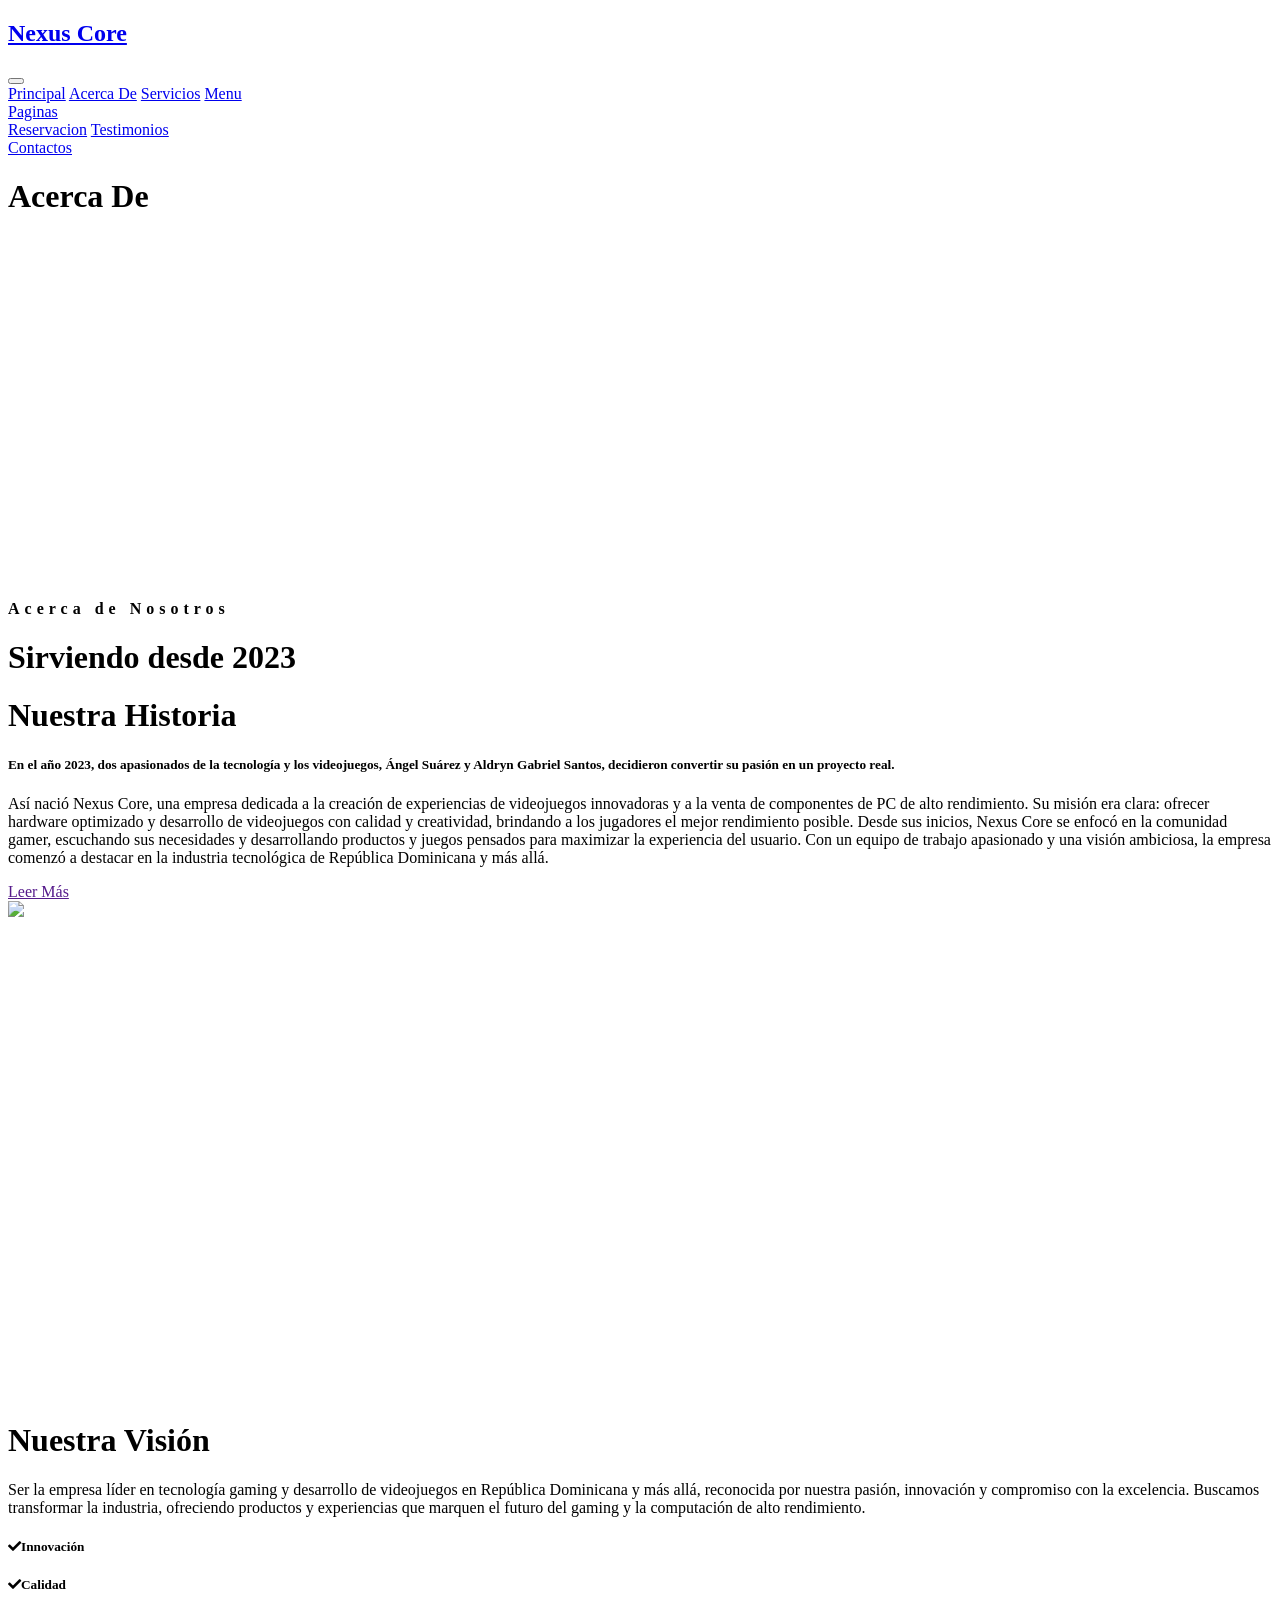
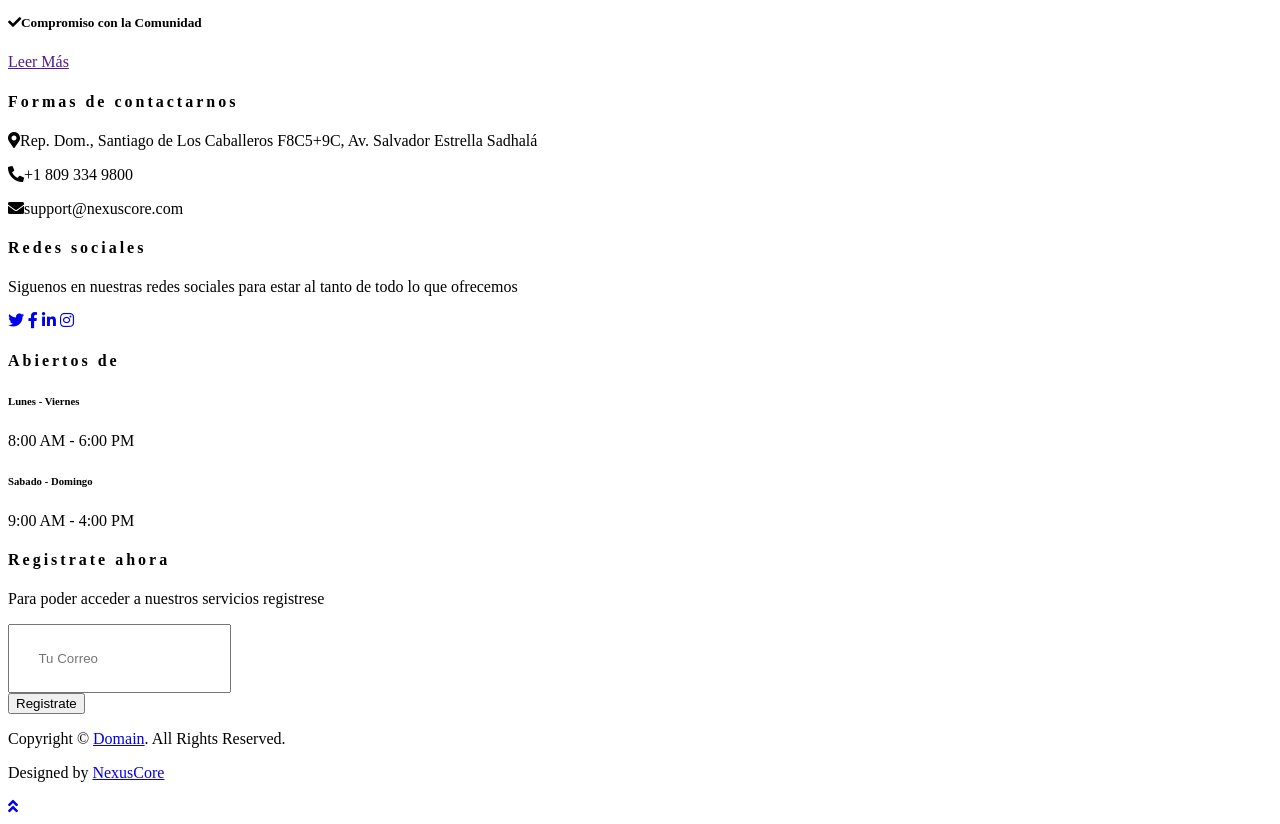
==== about.html @ c9ce325b "Add files via upload" ====
<!DOCTYPE html>
<html lang="en">

<head>
    <meta charset="utf-8">
    <title>Nexus Core</title>
    <meta content="width=device-width, initial-scale=1.0" name="viewport">
    <meta content="Free Website Template" name="keywords">
    <meta content="Free Website Template" name="description">

    <!-- Favicon -->
    <link href="img/favicon.ico" rel="icon">

    <!-- Google Font -->
    <link rel="preconnect" href="https://fonts.gstatic.com">
    <link href="https://fonts.googleapis.com/css2?family=Montserrat:wght@200;400&family=Roboto:wght@400;500;700&display=swap" rel="stylesheet"> 

    <!-- Font Awesome -->
    <link href="https://cdnjs.cloudflare.com/ajax/libs/font-awesome/5.10.0/css/all.min.css" rel="stylesheet">

    <!-- Libraries Stylesheet -->
    <link href="lib/owlcarousel/assets/owl.carousel.min.css" rel="stylesheet">
    <link href="lib/tempusdominus/css/tempusdominus-bootstrap-4.min.css" rel="stylesheet" />

    <!-- Customized Bootstrap Stylesheet -->
    <link href="css/style.min.css" rel="stylesheet">
</head>

<body>
    <!-- Navbar Start -->
    <div class="container-fluid p-0 nav-bar">
        <nav class="navbar navbar-expand-lg bg-none navbar-dark py-3">
            <a href="index.html" class="navbar-brand px-lg-4 m-0">
                <h1 class="m-0 display-4 text-uppercase text-white">Nexus Core</h1>
            </a>
            <button type="button" class="navbar-toggler" data-toggle="collapse" data-target="#navbarCollapse">
                <span class="navbar-toggler-icon"></span>
            </button>
            <div class="collapse navbar-collapse justify-content-between" id="navbarCollapse">
                <div class="navbar-nav ml-auto p-4">
                    <a href="index.html" class="nav-item nav-link">Principal</a>
                    <a href="about.html" class="nav-item nav-link active">Acerca De</a>
                    <a href="service.html" class="nav-item nav-link">Servicios</a>
                    <a href="menu.html" class="nav-item nav-link">Menu</a>
                    <div class="nav-item dropdown">
                        <a href="#" class="nav-link dropdown-toggle" data-toggle="dropdown">Paginas</a>
                        <div class="dropdown-menu text-capitalize">
                            <a href="reservation.html" class="dropdown-item">Reservacion</a>
                            <a href="testimonial.html" class="dropdown-item">Testimonios</a>
                        </div>
                    </div>
                    <a href="contact.html" class="nav-item nav-link">Contactos</a>
                </div>
            </div>
        </nav>
    </div>
    <!-- Navbar End -->


    <!-- Page Header Start -->
    <div class="container-fluid page-header mb-5 position-relative overlay-bottom">
        <div class="d-flex flex-column align-items-center justify-content-center pt-0 pt-lg-5" style="min-height: 400px">
            <h1 class="display-4 mb-3 mt-0 mt-lg-5 text-white text-uppercase">Acerca De</h1>
            <div class="d-inline-flex mb-lg-5">
                <p class="m-0 text-white"><a class="text-white" href=""></a></p>
                <p class="m-0 text-white px-2"></p>
                <p class="m-0 text-white"></p>
            </div>
        </div>
    </div>
    <!-- Page Header End -->


    <!-- About Start -->
    <div class="container-fluid py-5">
        <div class="container">
            <div class="section-title">
                <h4 class="text-primary text-uppercase" style="letter-spacing: 5px;">Acerca de Nosotros</h4>
                <h1 class="display-4">Sirviendo desde 2023</h1>
            </div>
            <div class="row">
                <div class="col-lg-4 py-0 py-lg-5">
                    <h1 class="mb-3">Nuestra Historia</h1>
                    <h5 class="mb-3">En el año 2023, dos apasionados de la tecnología y los videojuegos, Ángel Suárez y Aldryn Gabriel Santos, decidieron convertir su pasión en un proyecto real.</h5>
                    <p>Así nació Nexus Core, una empresa dedicada a la creación de experiencias de videojuegos innovadoras y a la venta de componentes de PC de alto rendimiento. Su misión era clara: ofrecer hardware optimizado y desarrollo de videojuegos con calidad y creatividad, brindando a los jugadores el mejor rendimiento posible. Desde sus inicios, Nexus Core se enfocó en la comunidad gamer, escuchando sus necesidades y desarrollando productos y juegos pensados para maximizar la experiencia del usuario. Con un equipo de trabajo apasionado y una visión ambiciosa, la empresa comenzó a destacar en la industria tecnológica de República Dominicana y más allá.</p>
                    <a href="" class="btn btn-secondary font-weight-bold py-2 px-4 mt-2">Leer Más</a>
                </div>
                <div class="col-lg-4 py-5 py-lg-0" style="min-height: 500px;">
                    <div class="position-relative h-100">
                        <img class="position-absolute w-100 h-80" src="https://warenhouse.cl/wp-content/uploads/2022/06/Diseno-sin-titulo-44.png" style="object-fit: cover;">
                    </div>
                </div>
                <div class="col-lg-4 py-0 py-lg-5">
                    <h1 class="mb-3">Nuestra Visión</h1>
                    <p>Ser la empresa líder en tecnología gaming y desarrollo de videojuegos en República Dominicana y más allá, reconocida por nuestra pasión, innovación y compromiso con la excelencia. Buscamos transformar la industria, ofreciendo productos y experiencias que marquen el futuro del gaming y la computación de alto rendimiento.</p>
                    <h5 class="mb-3"><i class="fa fa-check text-primary mr-3"></i>Innovación</h5>
                    <h5 class="mb-3"><i class="fa fa-check text-primary mr-3"></i>Calidad</h5>
                    <h5 class="mb-3"><i class="fa fa-check text-primary mr-3"></i>Compromiso con la Comunidad
                    </h5>
                    <a href="" class="btn btn-primary font-weight-bold py-2 px-4 mt-2">Leer Más</a>
                </div>
            </div>
        </div>
    </div>
    <!-- About End -->


    <!-- Footer Start -->
    <div class="container-fluid footer text-white mt-5 pt-5 px-0 position-relative overlay-top">
        <div class="row mx-0 pt-5 px-sm-3 px-lg-5 mt-4">
            <div class="col-lg-3 col-md-6 mb-5">
                <h4 class="text-white text-uppercase mb-4" style="letter-spacing: 3px;">Formas de contactarnos</h4>
                <p><i class="fa fa-map-marker-alt mr-2"></i>Rep. Dom., Santiago de Los Caballeros F8C5+9C, Av. Salvador Estrella Sadhalá</p>
                <p><i class="fa fa-phone-alt mr-2"></i>+1 809 334 9800</p>
                <p class="m-0"><i class="fa fa-envelope mr-2"></i>support@nexuscore.com</p>
            </div>
            <div class="col-lg-3 col-md-6 mb-5">
                <h4 class="text-white text-uppercase mb-4" style="letter-spacing: 3px;">Redes sociales</h4>
                <p>Siguenos en nuestras redes sociales para estar al tanto de todo lo que ofrecemos</p>
                <div class="d-flex justify-content-start">
                    <a class="btn btn-lg btn-outline-light btn-lg-square mr-2" href="#"><i class="fab fa-twitter"></i></a>
                    <a class="btn btn-lg btn-outline-light btn-lg-square mr-2" href="#"><i class="fab fa-facebook-f"></i></a>
                    <a class="btn btn-lg btn-outline-light btn-lg-square mr-2" href="#"><i class="fab fa-linkedin-in"></i></a>
                    <a class="btn btn-lg btn-outline-light btn-lg-square" href="#"><i class="fab fa-instagram"></i></a>
                </div>
            </div>
            <div class="col-lg-3 col-md-6 mb-5">
                <h4 class="text-white text-uppercase mb-4" style="letter-spacing: 3px;">Abiertos de</h4>
                <div>
                    <h6 class="text-white text-uppercase">Lunes - Viernes</h6>
                    <p>8:00 AM - 6:00 PM</p>
                    <h6 class="text-white text-uppercase">Sabado - Domingo</h6>
                    <p>9:00 AM - 4:00 PM</p>
                </div>
            </div>
            <div class="col-lg-3 col-md-6 mb-5">
                <h4 class="text-white text-uppercase mb-4" style="letter-spacing: 3px;">Registrate ahora</h4>
                <p>Para poder acceder a nuestros servicios registrese</p>
                <div class="w-100">
                    <div class="input-group">
                        <input type="text" class="form-control border-light" style="padding: 25px;" placeholder=" Tu Correo">
                        <div class="input-group-append">
                            <button class="btn btn-primary font-weight-bold px-3">Registrate</button>
                        </div>
                    </div>
                </div>
            </div>
        </div>
        <div class="container-fluid text-center text-white border-top mt-4 py-4 px-sm-3 px-md-5" style="border-color: rgba(256, 256, 256, .1) !important;">
            <p class="mb-2 text-white">Copyright &copy; <a class="font-weight-bold" href="#">Domain</a>. All Rights Reserved.</a></p>
            <p class="m-0 text-white">Designed by <a class="font-weight-bold" href="https://htmlcodex.com">NexusCore</a></p>
        </div>
    </div>
    <!-- Footer End -->


    <!-- Back to Top -->
    <a href="#" class="btn btn-lg btn-primary btn-lg-square back-to-top"><i class="fa fa-angle-double-up"></i></a>


    <!-- JavaScript Libraries -->
    <script src="https://code.jquery.com/jquery-3.4.1.min.js"></script>
    <script src="https://stackpath.bootstrapcdn.com/bootstrap/4.4.1/js/bootstrap.bundle.min.js"></script>
    <script src="lib/easing/easing.min.js"></script>
    <script src="lib/waypoints/waypoints.min.js"></script>
    <script src="lib/owlcarousel/owl.carousel.min.js"></script>
    <script src="lib/tempusdominus/js/moment.min.js"></script>
    <script src="lib/tempusdominus/js/moment-timezone.min.js"></script>
    <script src="lib/tempusdominus/js/tempusdominus-bootstrap-4.min.js"></script>

    <!-- Contact Javascript File -->
    <script src="mail/jqBootstrapValidation.min.js"></script>
    <script src="mail/contact.js"></script>

    <!-- Template Javascript -->
    <script src="js/main.js"></script>
</body>

</html>
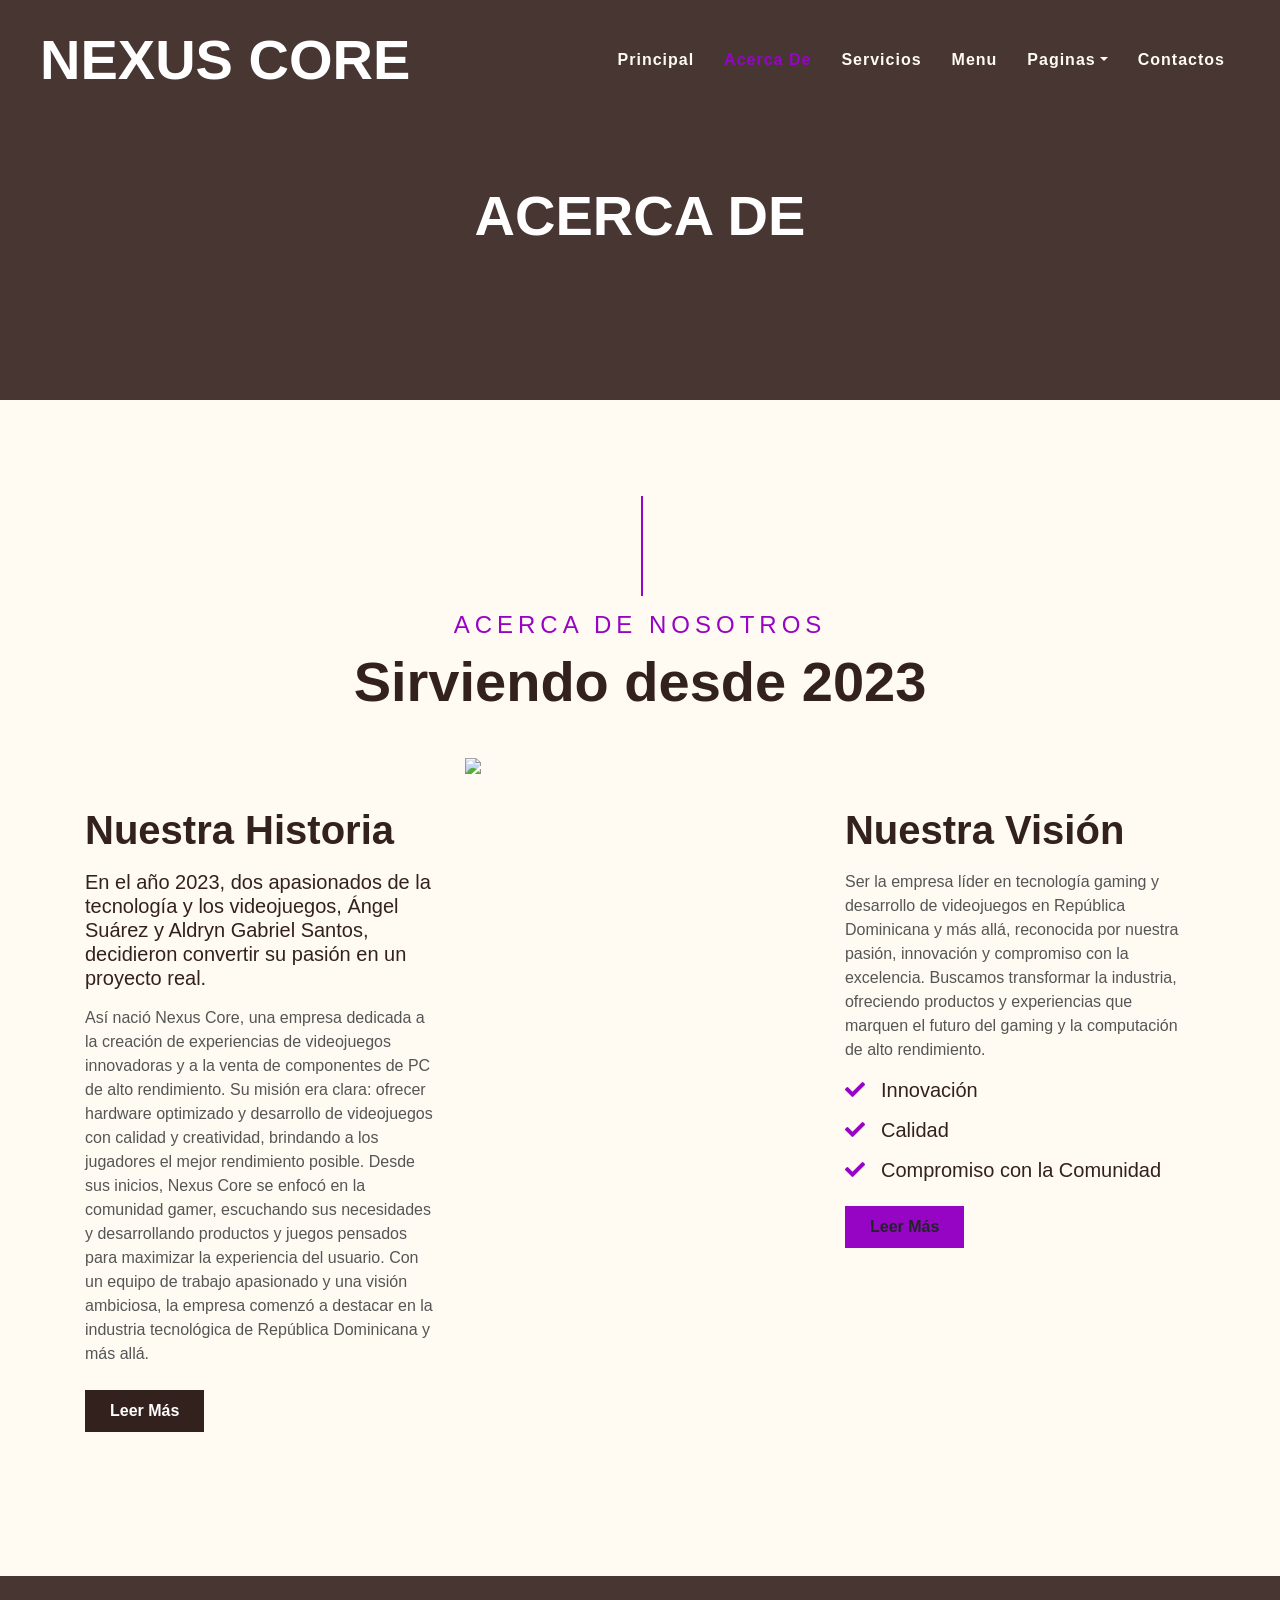
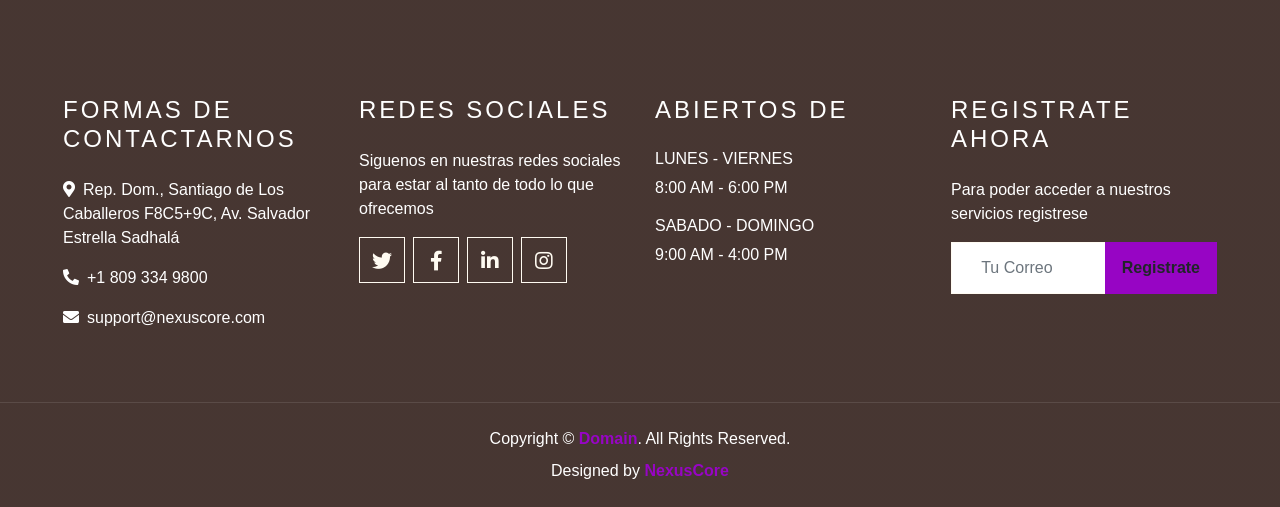
==== commit ee02d0aa: "Add files via upload" ====
--- a/about.html
+++ b/about.html
@@ -121,7 +121,7 @@
                     <a class="btn btn-lg btn-outline-light btn-lg-square mr-2" href="#"><i class="fab fa-twitter"></i></a>
                     <a class="btn btn-lg btn-outline-light btn-lg-square mr-2" href="#"><i class="fab fa-facebook-f"></i></a>
                     <a class="btn btn-lg btn-outline-light btn-lg-square mr-2" href="#"><i class="fab fa-linkedin-in"></i></a>
-                    <a class="btn btn-lg btn-outline-light btn-lg-square" href="#"><i class="fab fa-instagram"></i></a>
+                    <a class="btn btn-lg btn-outline-light btn-lg-square" href="https://www.instagram.com/nexus_.core?utm_source=ig_web_button_share_sheet&igsh=ZDNlZDc0MzIxNw=="><i class="fab fa-instagram"></i></a>
                 </div>
             </div>
             <div class="col-lg-3 col-md-6 mb-5">
